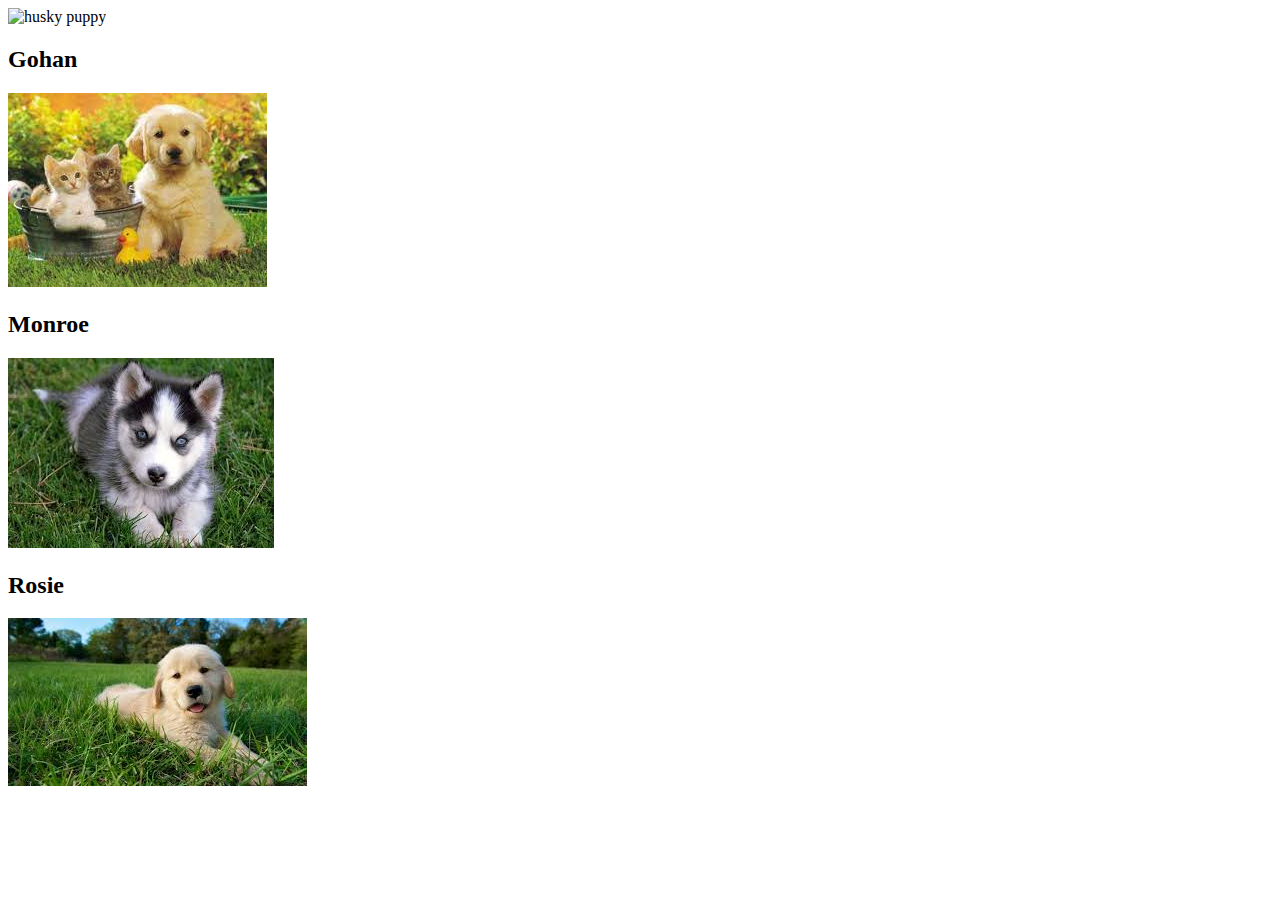
==== index.html @ 6d3bc289 "add styles link to html page" ====
<!DOCTYPE html>
<html lang="en">
<head>
    <meta charset="UTF-8">
    <meta http-equiv="X-UA-Compatible" content="IE=edge">
    <meta name="viewport" content="width=device-width, initial-scale=1.0">
    <title>Pet Site</title>
    <link href="/css/styles.css" rel="stylesheet">
</head>
<body>
    <div class="top">
        <img src="/images/wallpaper.jpeg" alt="husky puppy">
    
    </div>
    <div class="flex-container">
        <div class="flex-item">
            <h2>Gohan</h2>
            <img src="/images/puppie.jpeg" alt="puppy image">
        </div>
        <div class="flex-item">
            <h2>Monroe</h2>
            <img src="/images/husky.jpeg" alt="husky puppy">
        </div>
        <div class="flex-item">
            <h2>Rosie</h2>
            <img src="/images/cutepy.jpeg" alt="Golden retriever">

        </div>
    </div>
    
</body>
</html>
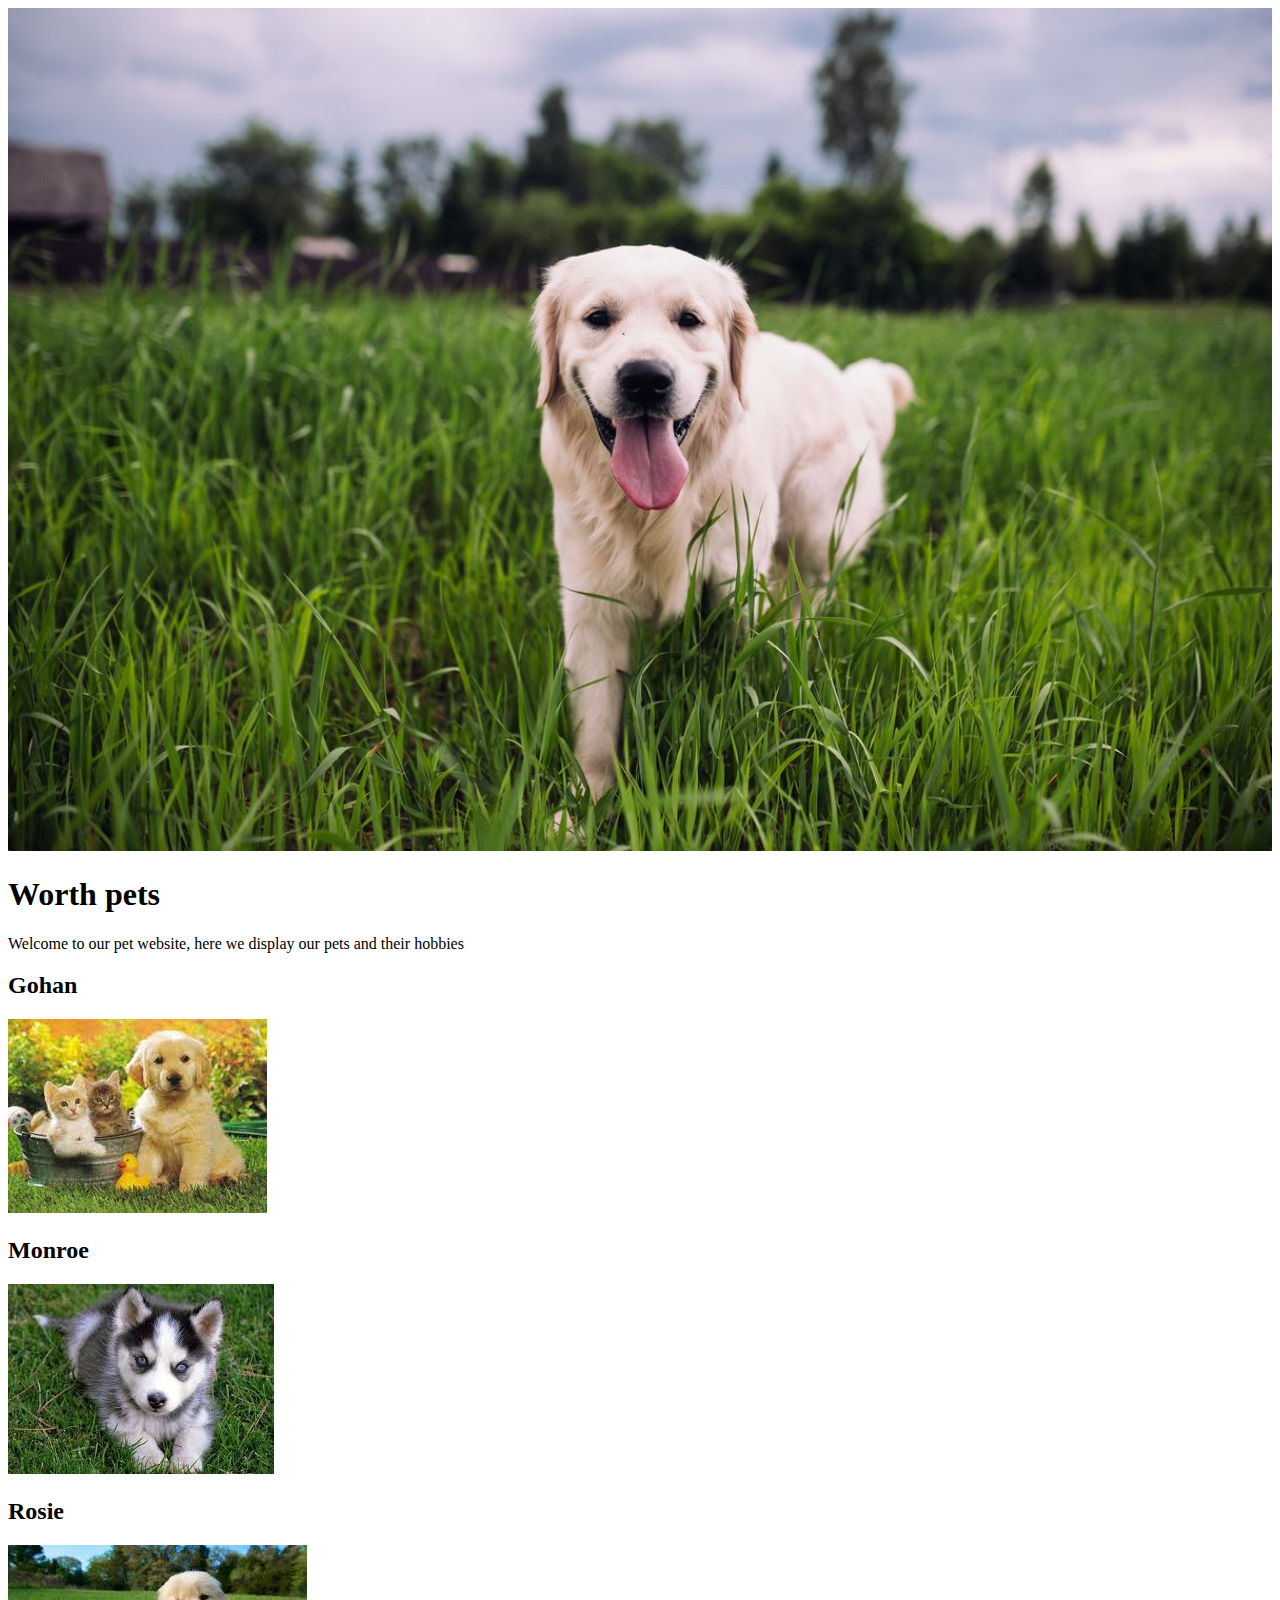
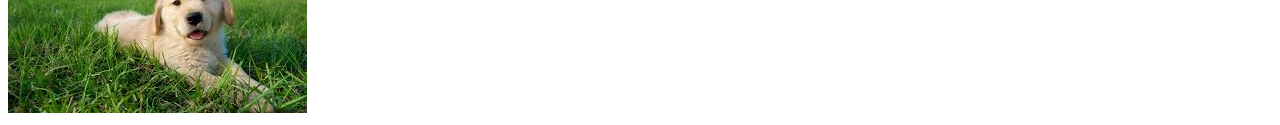
==== commit 360d168c: "add class welcome to display our message" ====
--- a/index.html
+++ b/index.html
@@ -9,7 +9,11 @@
 </head>
 <body>
     <div class="top">
-        <img src="/images/wallpaper.jpeg" alt="husky puppy">
+        <img src="/images/wallpaper.jpeg" alt="Dog image">
+        <div class="welcome"> 
+            <h1>Worth pets</h1>
+            <p>Welcome to our pet website, here we display our pets and their hobbies</p>
+        </div>
     
     </div>
     <div class="flex-container">
--- a/css/styles.css
+++ b/css/styles.css
@@ -0,0 +1,11 @@
+.top{
+    background-attachment: fixed;
+    background-size: cover;
+    position: relative;
+    width: auto;
+}
+.top img{
+    width: 100%;
+    position: relative;
+    
+}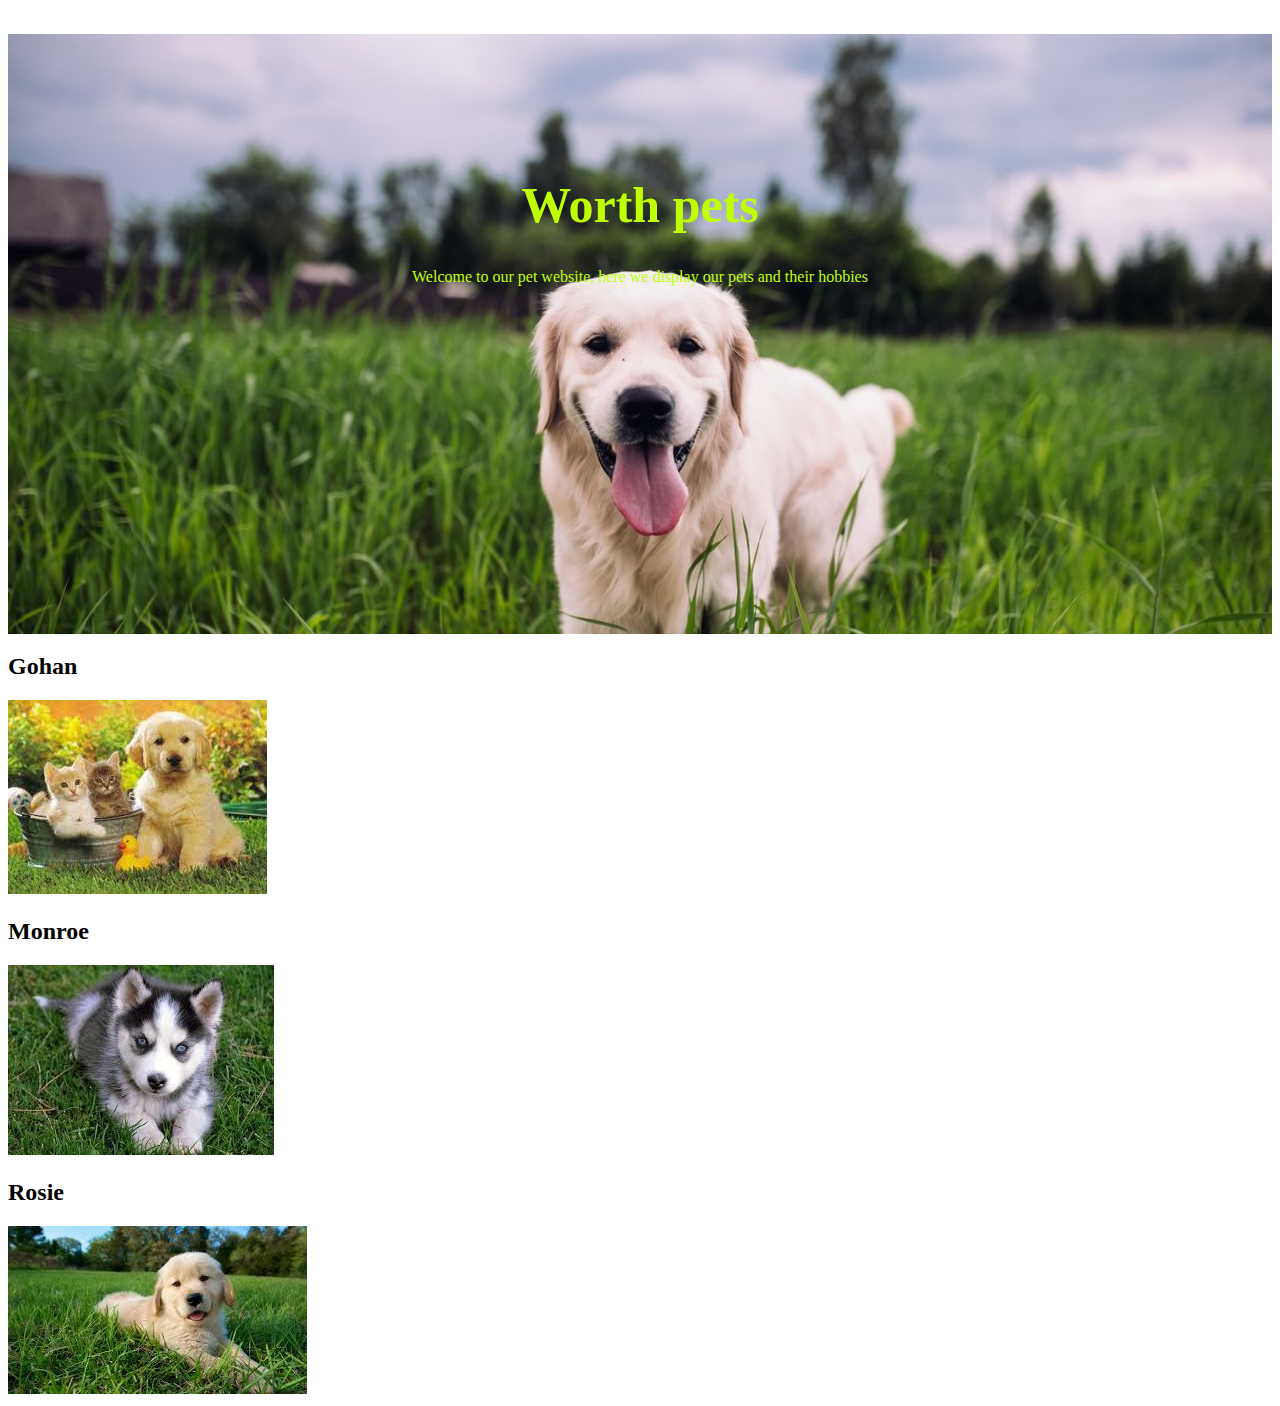
==== commit 5065b850: "add some css rules on paragraph and header" ====
--- a/index.html
+++ b/index.html
@@ -9,12 +9,10 @@
 </head>
 <body>
     <div class="top">
-        <img src="/images/wallpaper.jpeg" alt="Dog image">
         <div class="welcome"> 
             <h1>Worth pets</h1>
             <p>Welcome to our pet website, here we display our pets and their hobbies</p>
         </div>
-    
     </div>
     <div class="flex-container">
         <div class="flex-item">
--- a/css/styles.css
+++ b/css/styles.css
@@ -1,11 +1,30 @@
 .top{
-    background-attachment: fixed;
+
+    background-image: url(/images/wallpaper.jpeg);
+    position: relative;
+    width: 100%;
+    margin: 0;
+    padding: 0;
+    height: 600px;
+    flex-direction: row;
     background-size: cover;
-    position: relative;
-    width: auto;
+
 }
-.top img{
-    width: 100%;
+.welcome{
+    text-align: center;
+    color: #bfff00;
     position: relative;
     
+}
+.welcome h1{
+    top: 142px;
+    font-size: 50px;
+    position: relative;
+}
+.welcome p{
+    top: 143px;
+    font-weight: lighter;
+    position: relative;
+
+
 }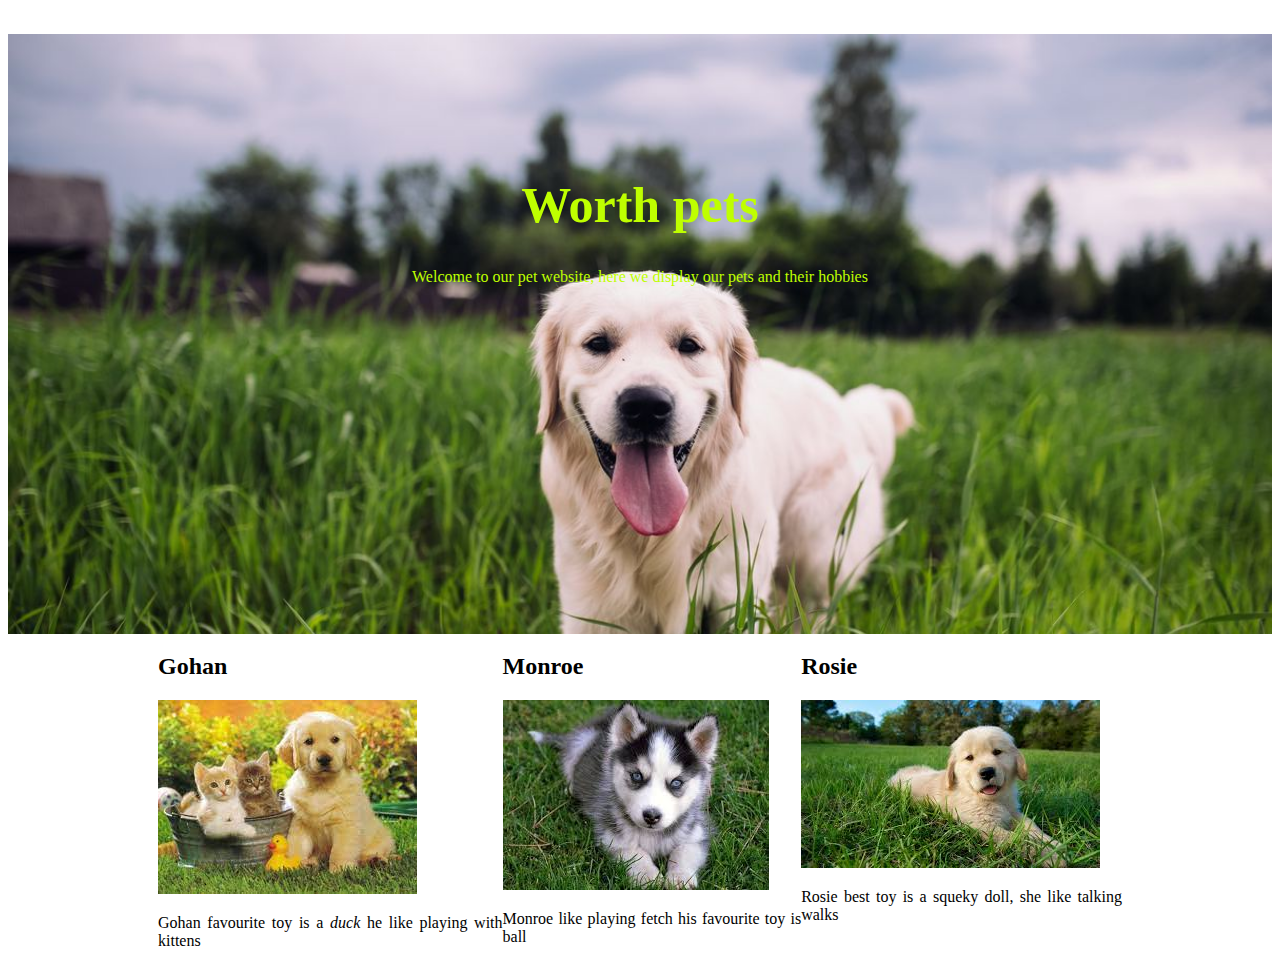
==== commit 3941f13b: "add paragraph to flex items class" ====
--- a/index.html
+++ b/index.html
@@ -18,14 +18,17 @@
         <div class="flex-item">
             <h2>Gohan</h2>
             <img src="/images/puppie.jpeg" alt="puppy image">
+            <p>Gohan favourite toy is a <em>duck</em> he like playing with kittens </p>
         </div>
         <div class="flex-item">
             <h2>Monroe</h2>
             <img src="/images/husky.jpeg" alt="husky puppy">
+            <p>Monroe like playing fetch his favourite toy is ball</p>
         </div>
         <div class="flex-item">
             <h2>Rosie</h2>
             <img src="/images/cutepy.jpeg" alt="Golden retriever">
+            <p>Rosie best toy is a squeky doll, she like talking walks</p>
 
         </div>
     </div>
--- a/css/styles.css
+++ b/css/styles.css
@@ -26,5 +26,13 @@
     font-weight: lighter;
     position: relative;
 
-
+}
+.flex-container{
+    display: flex;
+    flex-direction: row;
+    justify-content: space-between;
+    margin: 0px 150px;
+}
+.flex-item{
+    text-align: justify;
 }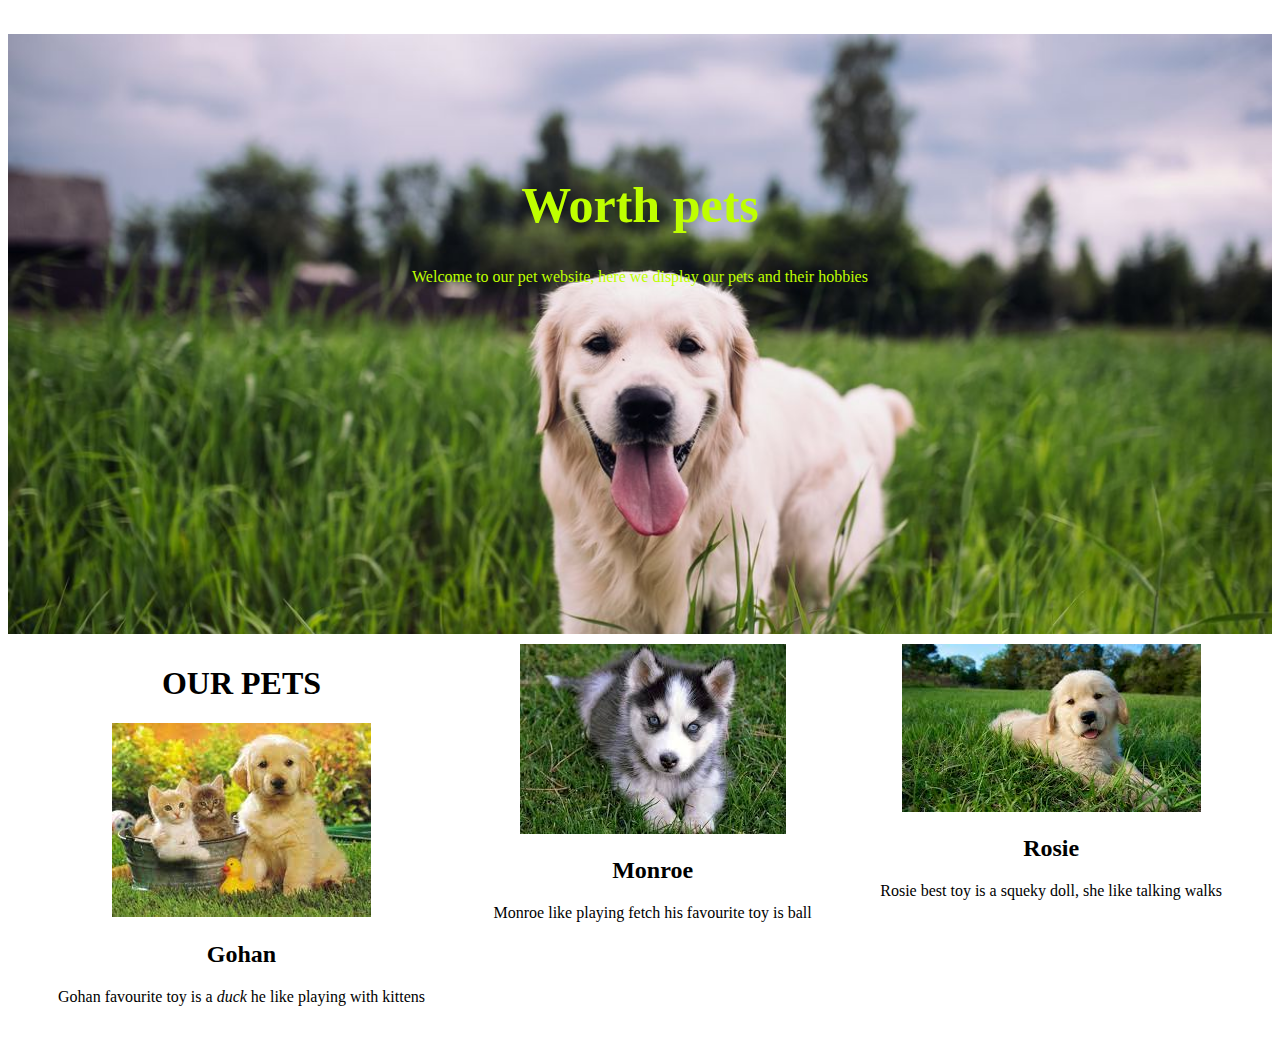
==== commit 08f47022: "add heading to flex items" ====
--- a/index.html
+++ b/index.html
@@ -16,18 +16,19 @@
     </div>
     <div class="flex-container">
         <div class="flex-item">
+            <h1>OUR PETS</h1>
+            <img src="/images/puppie.jpeg" alt="puppy image">
             <h2>Gohan</h2>
-            <img src="/images/puppie.jpeg" alt="puppy image">
             <p>Gohan favourite toy is a <em>duck</em> he like playing with kittens </p>
         </div>
         <div class="flex-item">
+            <img src="/images/husky.jpeg" alt="husky puppy">
             <h2>Monroe</h2>
-            <img src="/images/husky.jpeg" alt="husky puppy">
             <p>Monroe like playing fetch his favourite toy is ball</p>
         </div>
         <div class="flex-item">
+            <img src="/images/cutepy.jpeg" alt="Golden retriever">
             <h2>Rosie</h2>
-            <img src="/images/cutepy.jpeg" alt="Golden retriever">
             <p>Rosie best toy is a squeky doll, she like talking walks</p>
 
         </div>
--- a/css/styles.css
+++ b/css/styles.css
@@ -31,8 +31,13 @@
     display: flex;
     flex-direction: row;
     justify-content: space-between;
-    margin: 0px 150px;
+    margin-top:50px;
+    margin: 0 40px;
+    
+    
 }
 .flex-item{
-    text-align: justify;
+    text-align: center;
+    padding: 10px;
+    
 }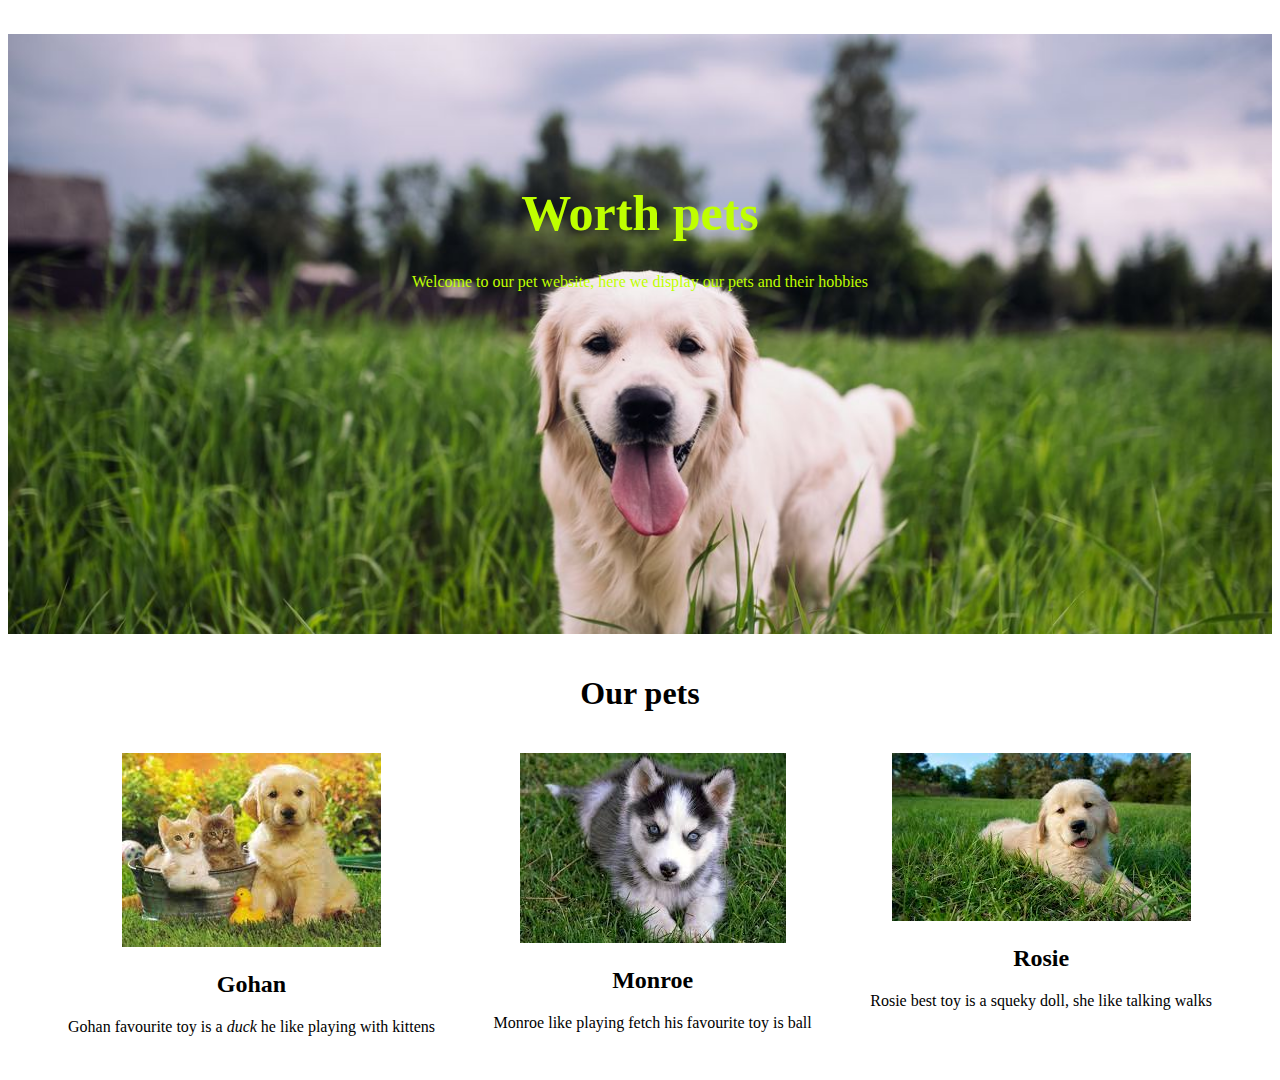
==== commit d03a8a60: "changing image layout" ====
--- a/index.html
+++ b/index.html
@@ -14,9 +14,10 @@
             <p>Welcome to our pet website, here we display our pets and their hobbies</p>
         </div>
     </div>
+    <h1>Our pets</h1>
     <div class="flex-container">
+        
         <div class="flex-item">
-            <h1>OUR PETS</h1>
             <img src="/images/puppie.jpeg" alt="puppy image">
             <h2>Gohan</h2>
             <p>Gohan favourite toy is a <em>duck</em> he like playing with kittens </p>
--- a/css/styles.css
+++ b/css/styles.css
@@ -17,27 +17,30 @@
     
 }
 .welcome h1{
-    top: 142px;
+    top: 130px;
     font-size: 50px;
     position: relative;
 }
 .welcome p{
-    top: 143px;
+    top: 128px;
     font-weight: lighter;
     position: relative;
 
+}
+h1{
+    text-align: center;
+    padding-top: 20px;
 }
 .flex-container{
     display: flex;
     flex-direction: row;
     justify-content: space-between;
-    margin-top:50px;
     margin: 0 40px;
+    padding-top: 0px;  
     
+}    
+.flex-item{
+    text-align: center;
+    padding: 20px;
     
 }
-.flex-item{
-    text-align: center;
-    padding: 10px;
-    
-}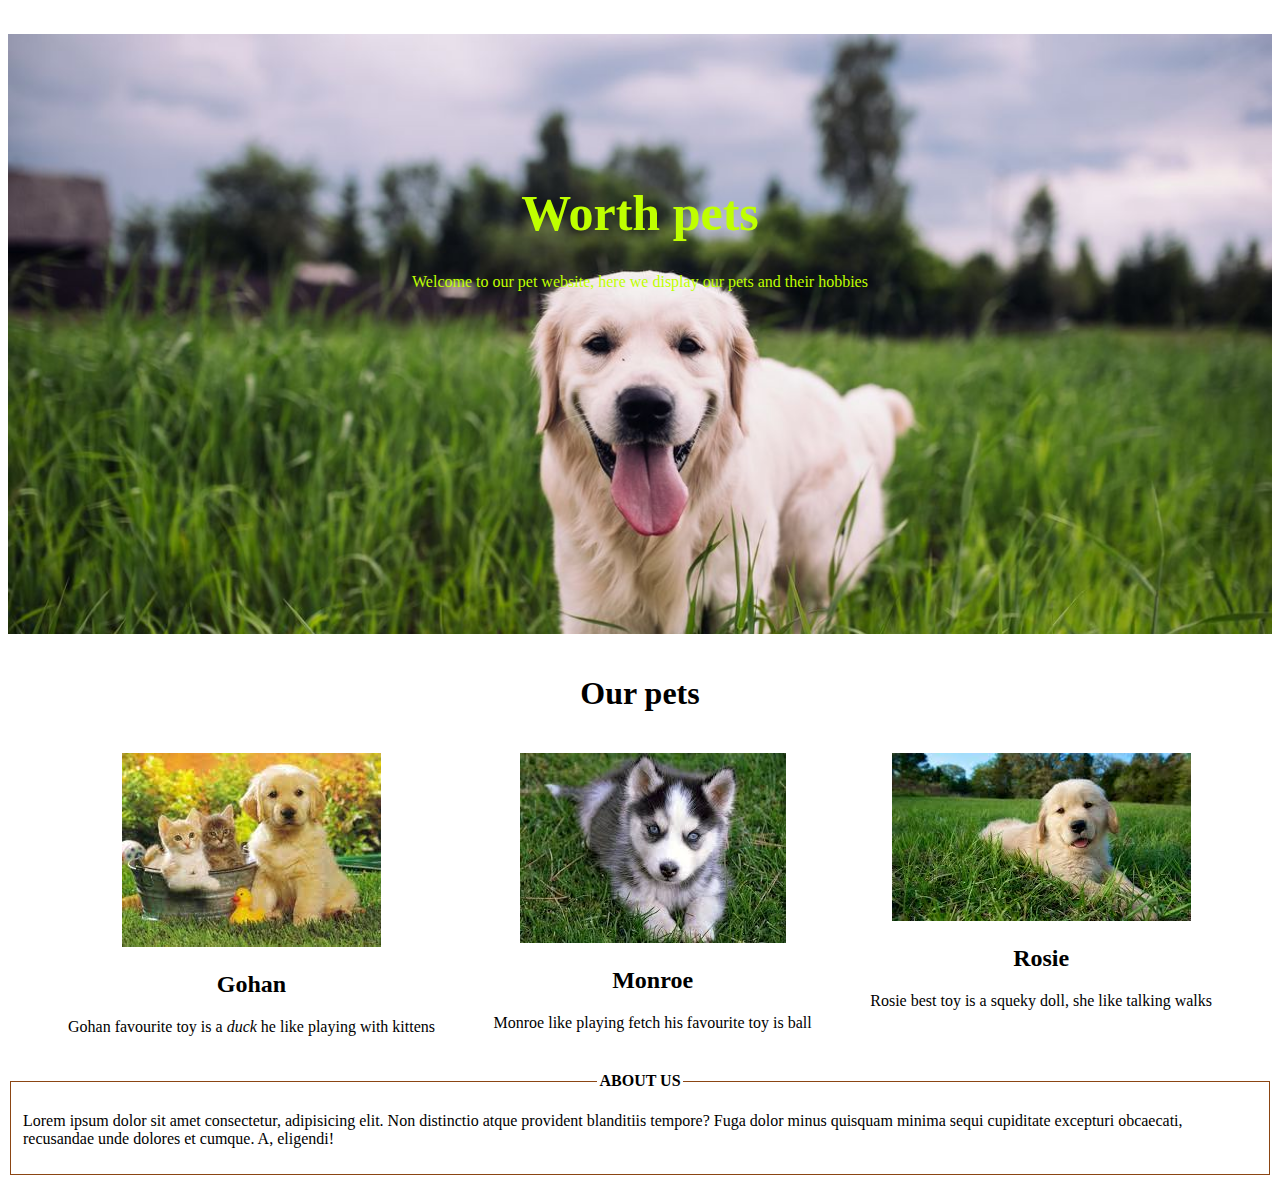
==== commit 2cd84e62: "add about us section" ====
--- a/index.html
+++ b/index.html
@@ -34,6 +34,10 @@
 
         </div>
     </div>
+    <fieldset>
+        <legend><strong>ABOUT US</strong></legend>
+        <P>Lorem ipsum dolor sit amet consectetur, adipisicing elit. Non distinctio atque provident blanditiis tempore? Fuga dolor minus quisquam minima sequi cupiditate excepturi obcaecati, recusandae unde dolores et cumque. A, eligendi!</P>
+    </fieldset>
     
 </body>
 </html>--- a/css/styles.css
+++ b/css/styles.css
@@ -44,3 +44,9 @@
     padding: 20px;
     
 }
+fieldset{
+    border: 1px solid saddlebrown;
+}
+legend{
+    text-align: center;
+}
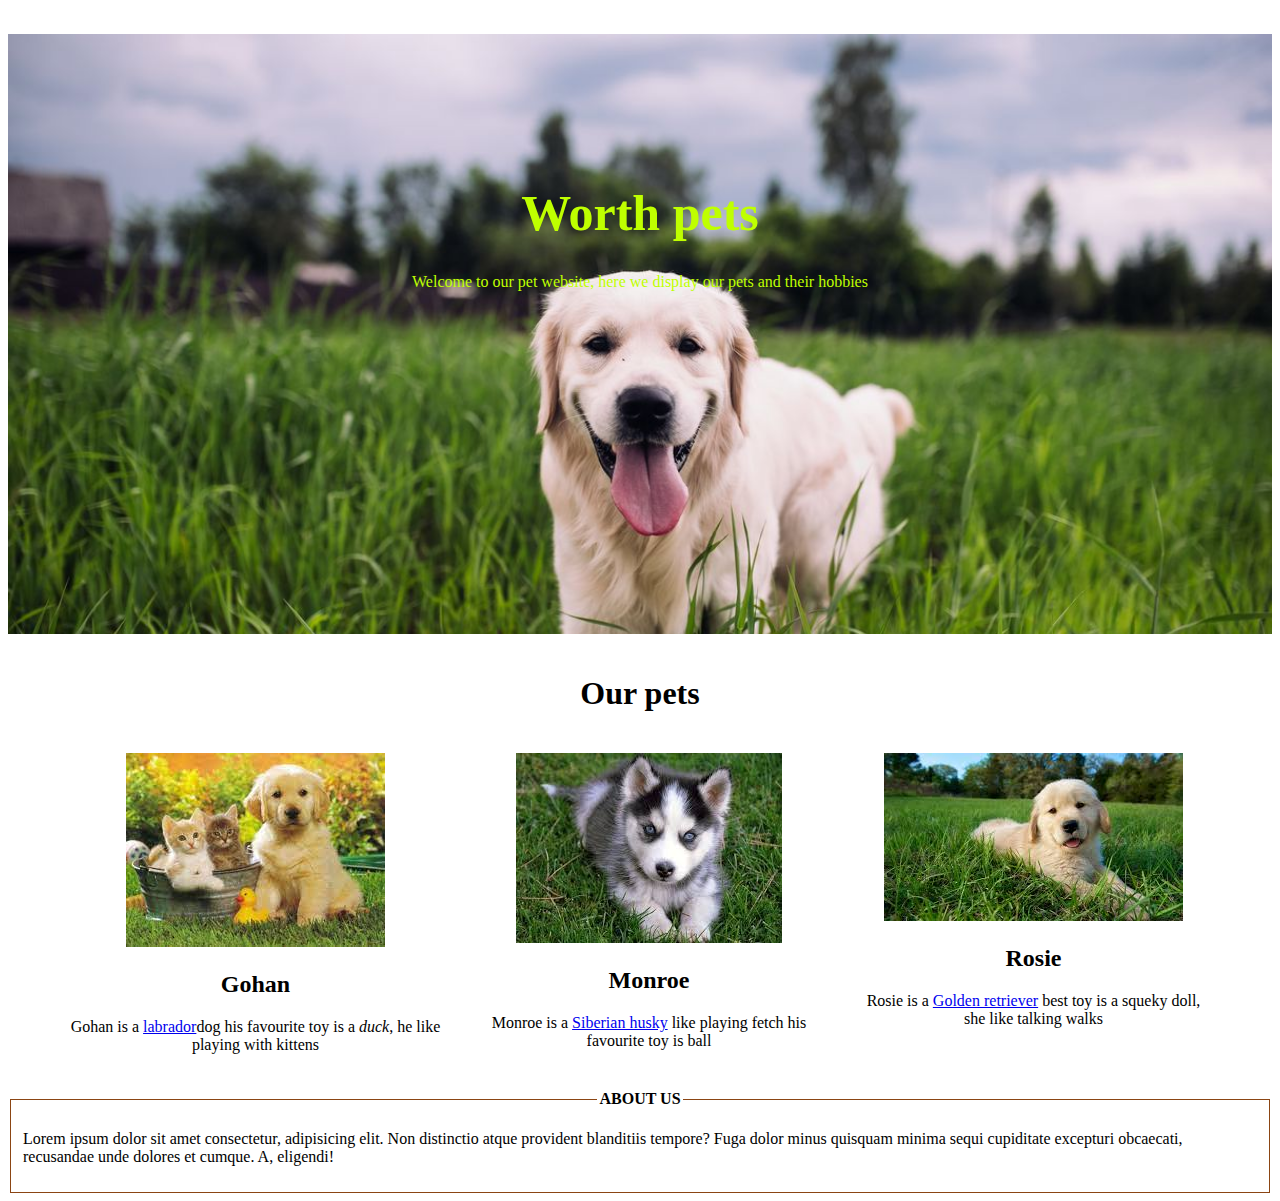
==== commit c757bb26: "add link for dog type details" ====
--- a/index.html
+++ b/index.html
@@ -20,17 +20,17 @@
         <div class="flex-item">
             <img src="/images/puppie.jpeg" alt="puppy image">
             <h2>Gohan</h2>
-            <p>Gohan favourite toy is a <em>duck</em> he like playing with kittens </p>
+            <p>Gohan is a <a href="labrador.html">labrador</a>dog his favourite toy is a <em>duck</em>, he like playing with kittens </p>
         </div>
         <div class="flex-item">
             <img src="/images/husky.jpeg" alt="husky puppy">
             <h2>Monroe</h2>
-            <p>Monroe like playing fetch his favourite toy is ball</p>
+            <p>Monroe is a <a href="siberian-husky.html">Siberian husky</a> like playing fetch his favourite toy is ball</p>
         </div>
         <div class="flex-item">
             <img src="/images/cutepy.jpeg" alt="Golden retriever">
             <h2>Rosie</h2>
-            <p>Rosie best toy is a squeky doll, she like talking walks</p>
+            <p>Rosie is a <a href="golden-retrival.html">Golden retriever</a> best toy is a squeky doll, she like talking walks</p>
 
         </div>
     </div>
--- a/css/styles.css
+++ b/css/styles.css
@@ -50,3 +50,7 @@
 legend{
     text-align: center;
 }
+img{
+    float: center;
+    -ms-flex-item-align: center;
+}